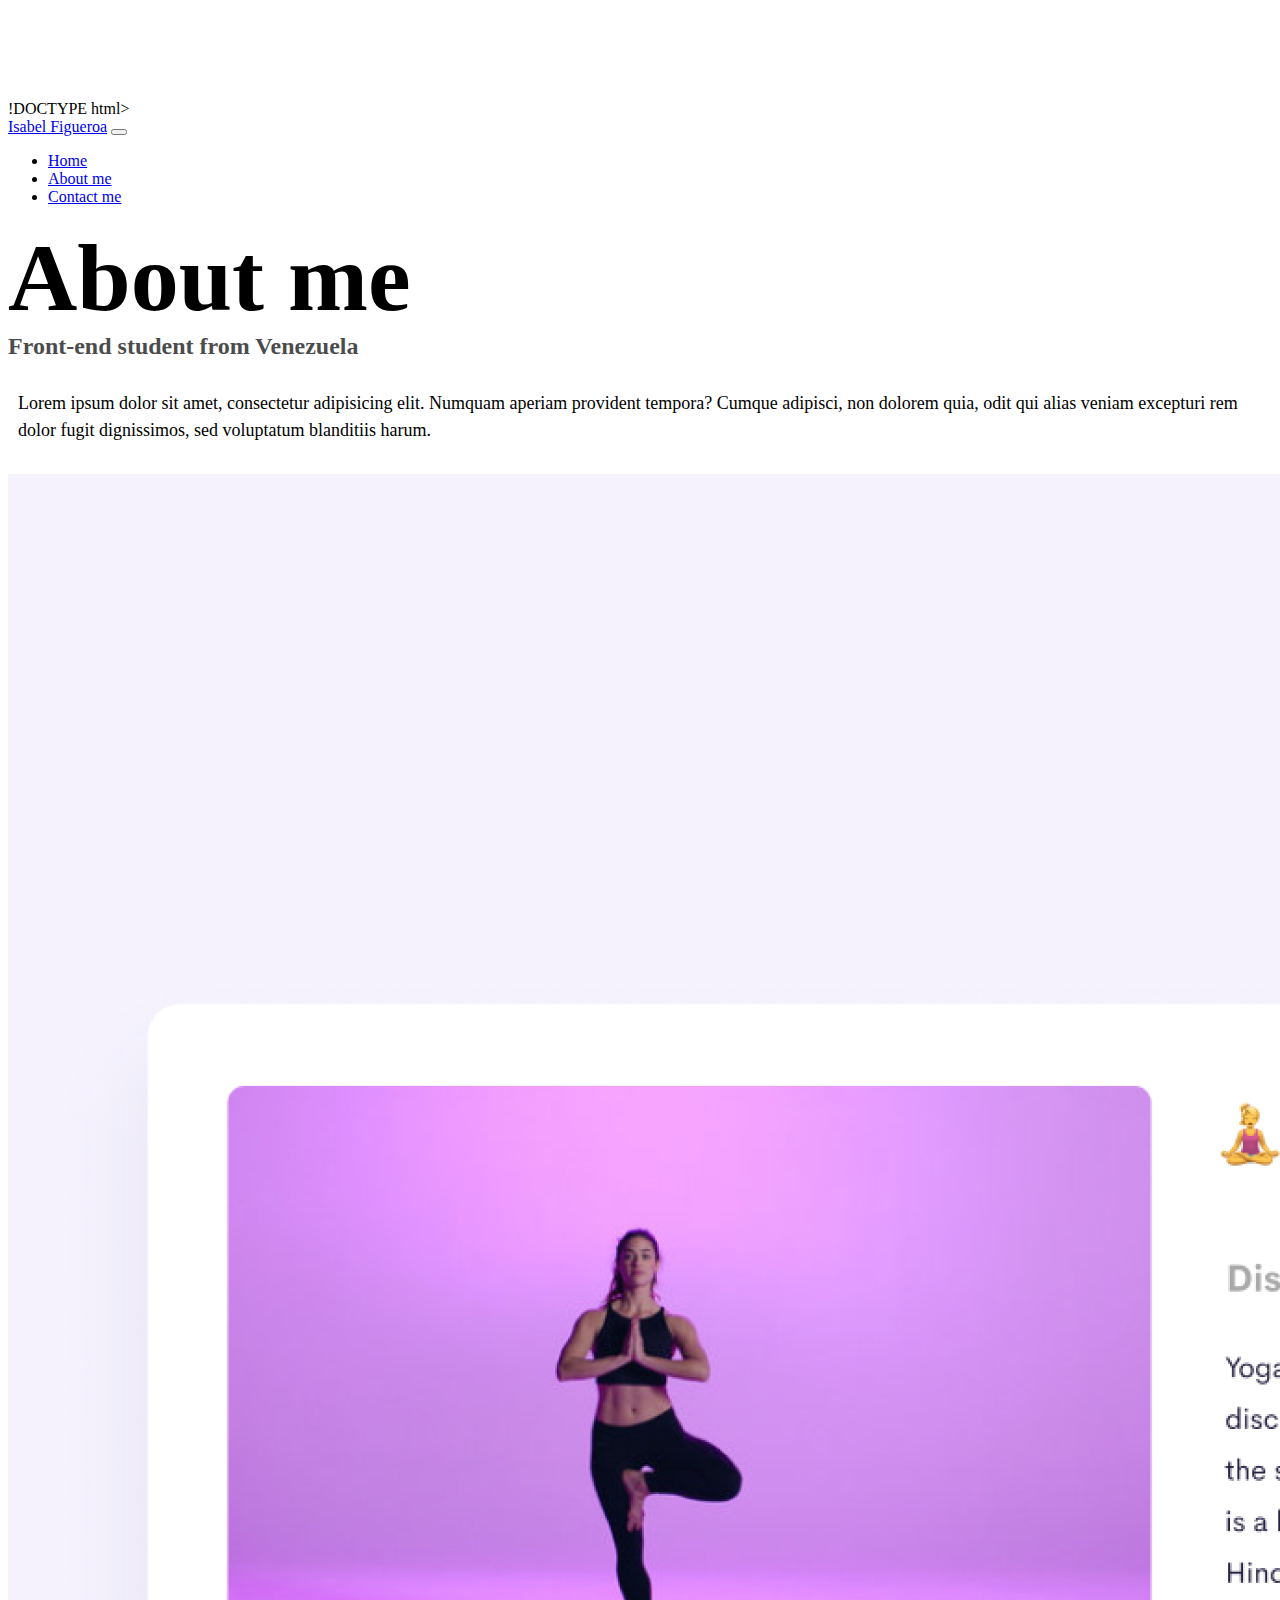
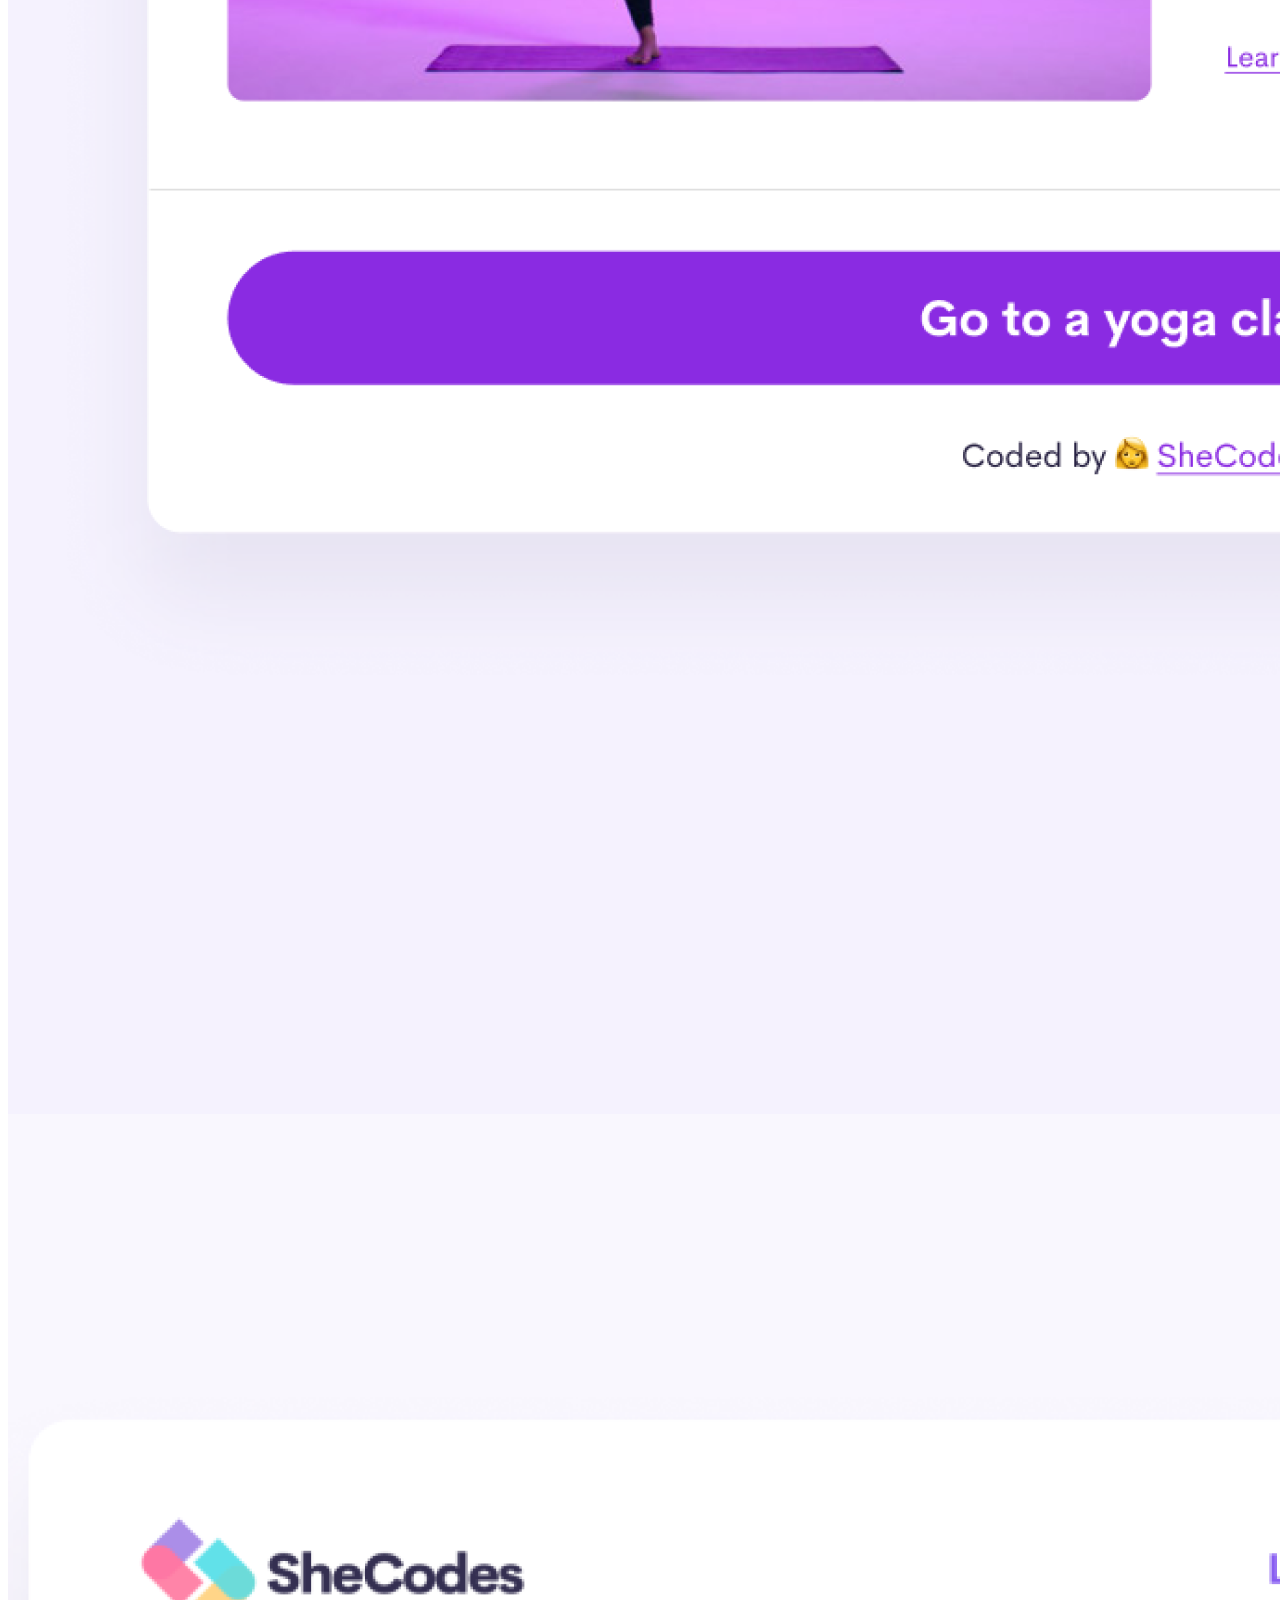
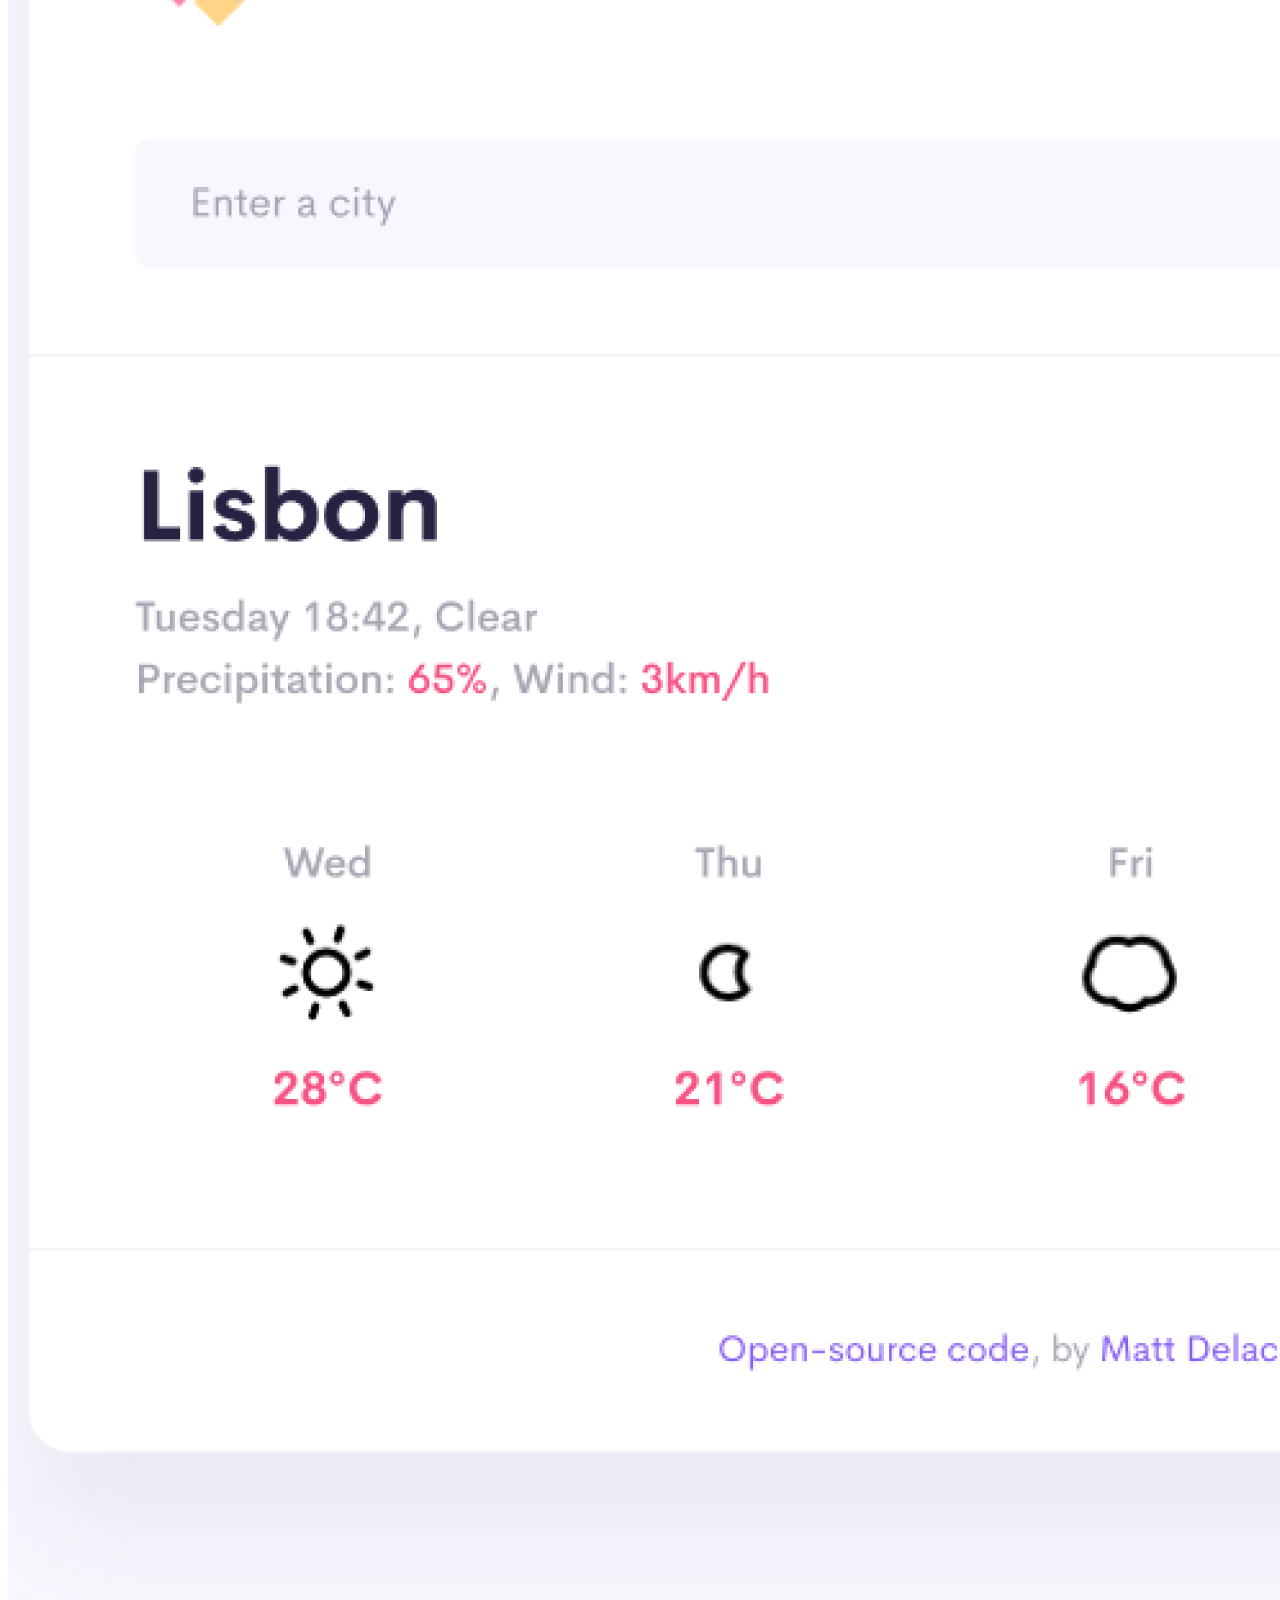
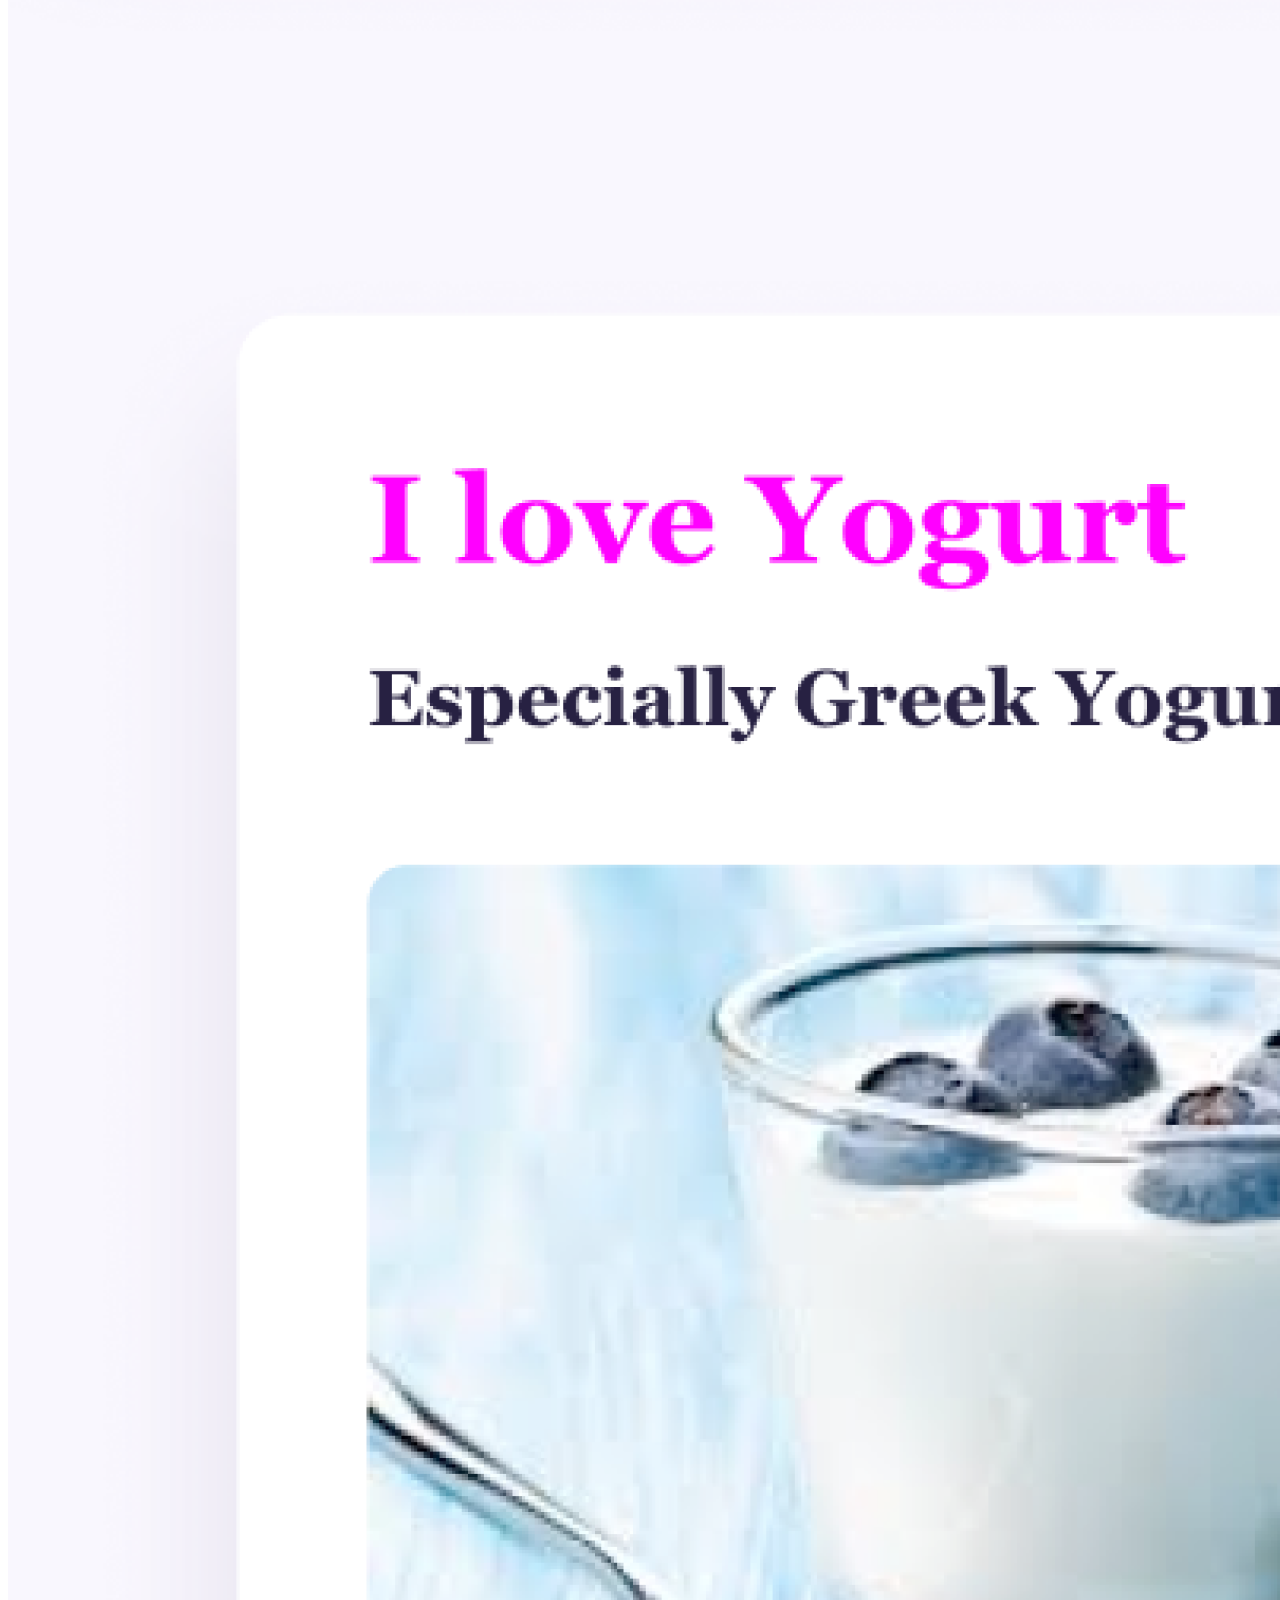
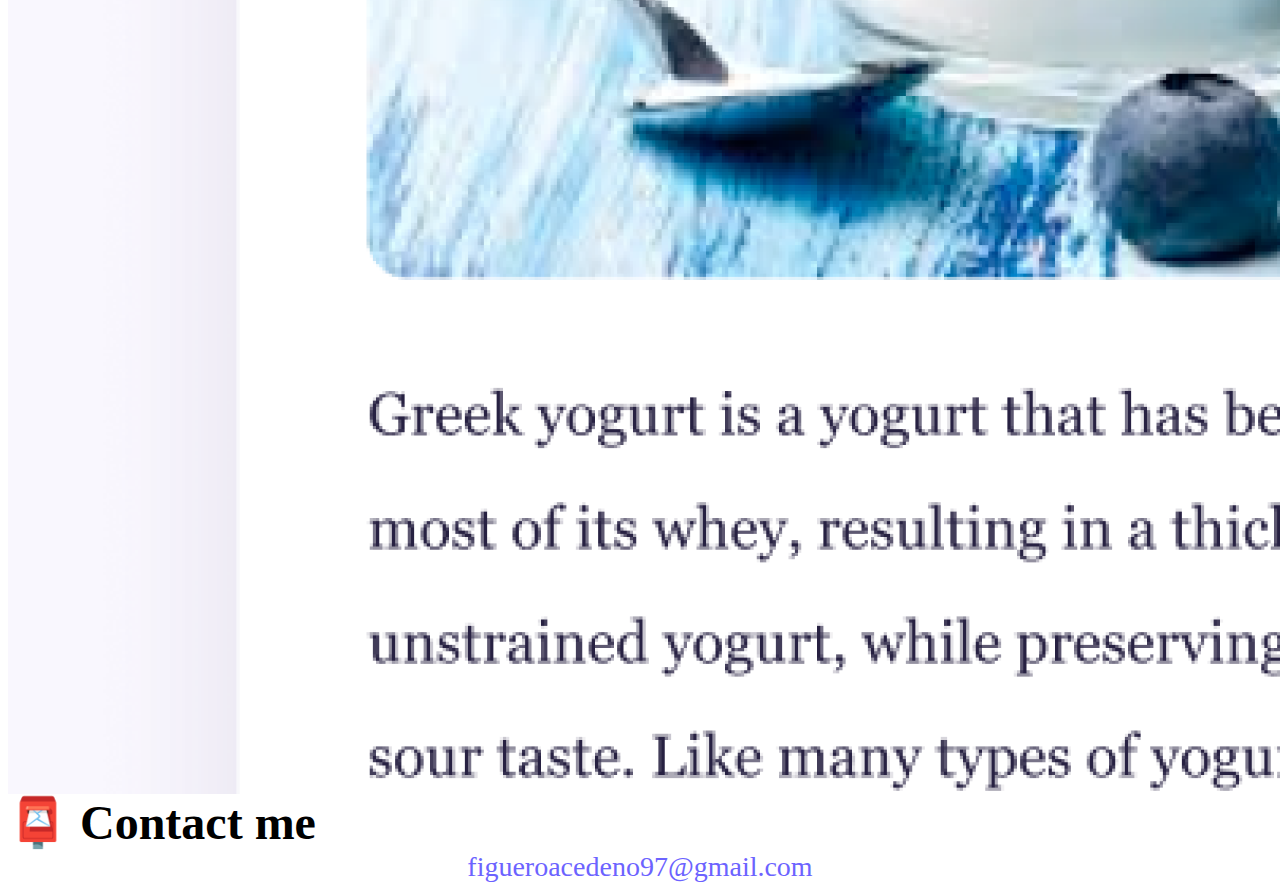
==== about.html @ 6a0daa3b "Initial commit" ====
!DOCTYPE html>
<html lang="en">
  <head>
    <meta charset="UTF-8" />
    <meta http-equiv="X-UA-Compatible" content="IE=edge" />
    <meta name="viewport" content="width=device-width, initial-scale=1.0" />
    <link
      href="https://cdn.jsdelivr.net/npm/bootstrap@5.0.0-beta2/dist/css/bootstrap.min.css"
      rel="stylesheet"
      integrity="sha384-BmbxuPwQa2lc/FVzBcNJ7UAyJxM6wuqIj61tLrc4wSX0szH/Ev+nYRRuWlolflfl"
      crossorigin="anonymous"
    />
    <script
      src="https://cdn.jsdelivr.net/npm/bootstrap@5.0.0-beta2/dist/js/bootstrap.bundle.min.js"
      integrity="sha384-b5kHyXgcpbZJO/tY9Ul7kGkf1S0CWuKcCD38l8YkeH8z8QjE0GmW1gYU5S9FOnJ0"
      crossorigin="anonymous"
    ></script>
    <link rel="stylesheet" href="styles.css" />
    <title>About Isabel Figueroa</title>
  </head>
  <body>
    <nav class="navbar navbar-expand-lg navbar-light bg-light fixed-top">
      <div class="container">
        <a class="navbar-brand" href="index.html">Isabel Figueroa</a>
        <button
          class="navbar-toggler"
          type="button"
          data-bs-toggle="collapse"
          data-bs-target="#navbarNav"
          aria-controls="navbarNav"
          aria-expanded="false"
          aria-label="Toggle navigation"
        >
          <span class="navbar-toggler-icon"></span>
        </button>
        <div class="collapse navbar-collapse" id="navbarNav">
          <ul class="navbar-nav">
            <li class="nav-item">
              <a class="nav-link" aria-current="page" href="index.html">Home</a>
            </li>
            <li class="nav-item">
              <a class="nav-link active" href="about.html">About me</a>
            </li>
            <li class="nav-item">
              <a class="nav-link" href="about.html#contact">Contact me</a>
            </li>
          </ul>
        </div>
      </div>
    </nav>
    <h1 class="text-center">About me</h1>
    <h3 class="text-center">Front-end student from Venezuela</h3>
    <div class="about-paragraphs text-center">
      <p>
        Lorem ipsum dolor sit amet, consectetur adipisicing elit. Numquam
        aperiam provident tempora? Cumque adipisci, non dolorem quia, odit qui
        alias veniam excepturi rem dolor fugit dignissimos, sed voluptatum
        blanditiis harum.
      </p>
    </div>
    <div class="container">
      <div class="row">
        <div class="col-sm-4">
          <img src="images/yoga.png" class="img-fluid p-2 shadow rounded" />
        </div>
        <div class="col-sm-4">
          <img src="images/weather.png" class="img-fluid p-2 shadow rounded" />
        </div>
        <div class="col-sm-4">
          <img src="images/yogurt.png" class="img-fluid p-2 shadow rounded" />
        </div>
      </div>
    </div>
    <div id="contact" class="mt-5">
      <h2 class="text-center">📮 Contact me</h2>
      <a href="mailto:[YOUR EMAIL]" class="email-link">
        figueroacedeno97@gmail.com</a
      >
    </div>
  </body>
</html>
---- styles.css ----
:root {
  --primary-color: #6c63ff;
  --secondary-color: #f5f2fe;
  --box-shadow: 0 5px 10px rgba(0, 0, 0, 0.3);
}

body {
  margin-top: 100px;
}

h1,
h2,
h3 {
  margin: 0;
}

h1 {
  font-size: 96px;
}

h2 {
  font-size: 48px;
}

h3 {
  font-size: 24px;
  opacity: 0.7;
}

p {
  font-size: 18px;
  line-height: 1.5;
}

.navigation-links {
  display: flex;
  margin-top: 40px;
  justify-content: center;
}

.navigation-links a {
  margin: 20px;
}

.primary-link {
  border-radius: 4px;
  padding: 20px 15px;
  text-decoration: none;
  text-transform: capitalize;
  background: var(--primary-color);
  box-shadow: var(--box-shadow);
  color: white;
}

.secondary-link {
  border-radius: 4px;
  padding: 20px 15px;
  text-decoration: none;
  text-transform: capitalize;
  color: var(--primary-color);
  border: 1px solid var(--primary-color);
}

.homepage-link {
  color: var(--primary-color);
  text-align: center;
  display: block;
}

.about-paragraphs {
  margin: 30px 0;
}

.about-paragraphs p {
  margin: 10px;
}

.email-link {
  display: flex;
  justify-content: center;
  color: var(--primary-color);
  font-size: 28px;
  text-decoration: none;
}

.email-link:hover {
  text-decoration: underline;
}
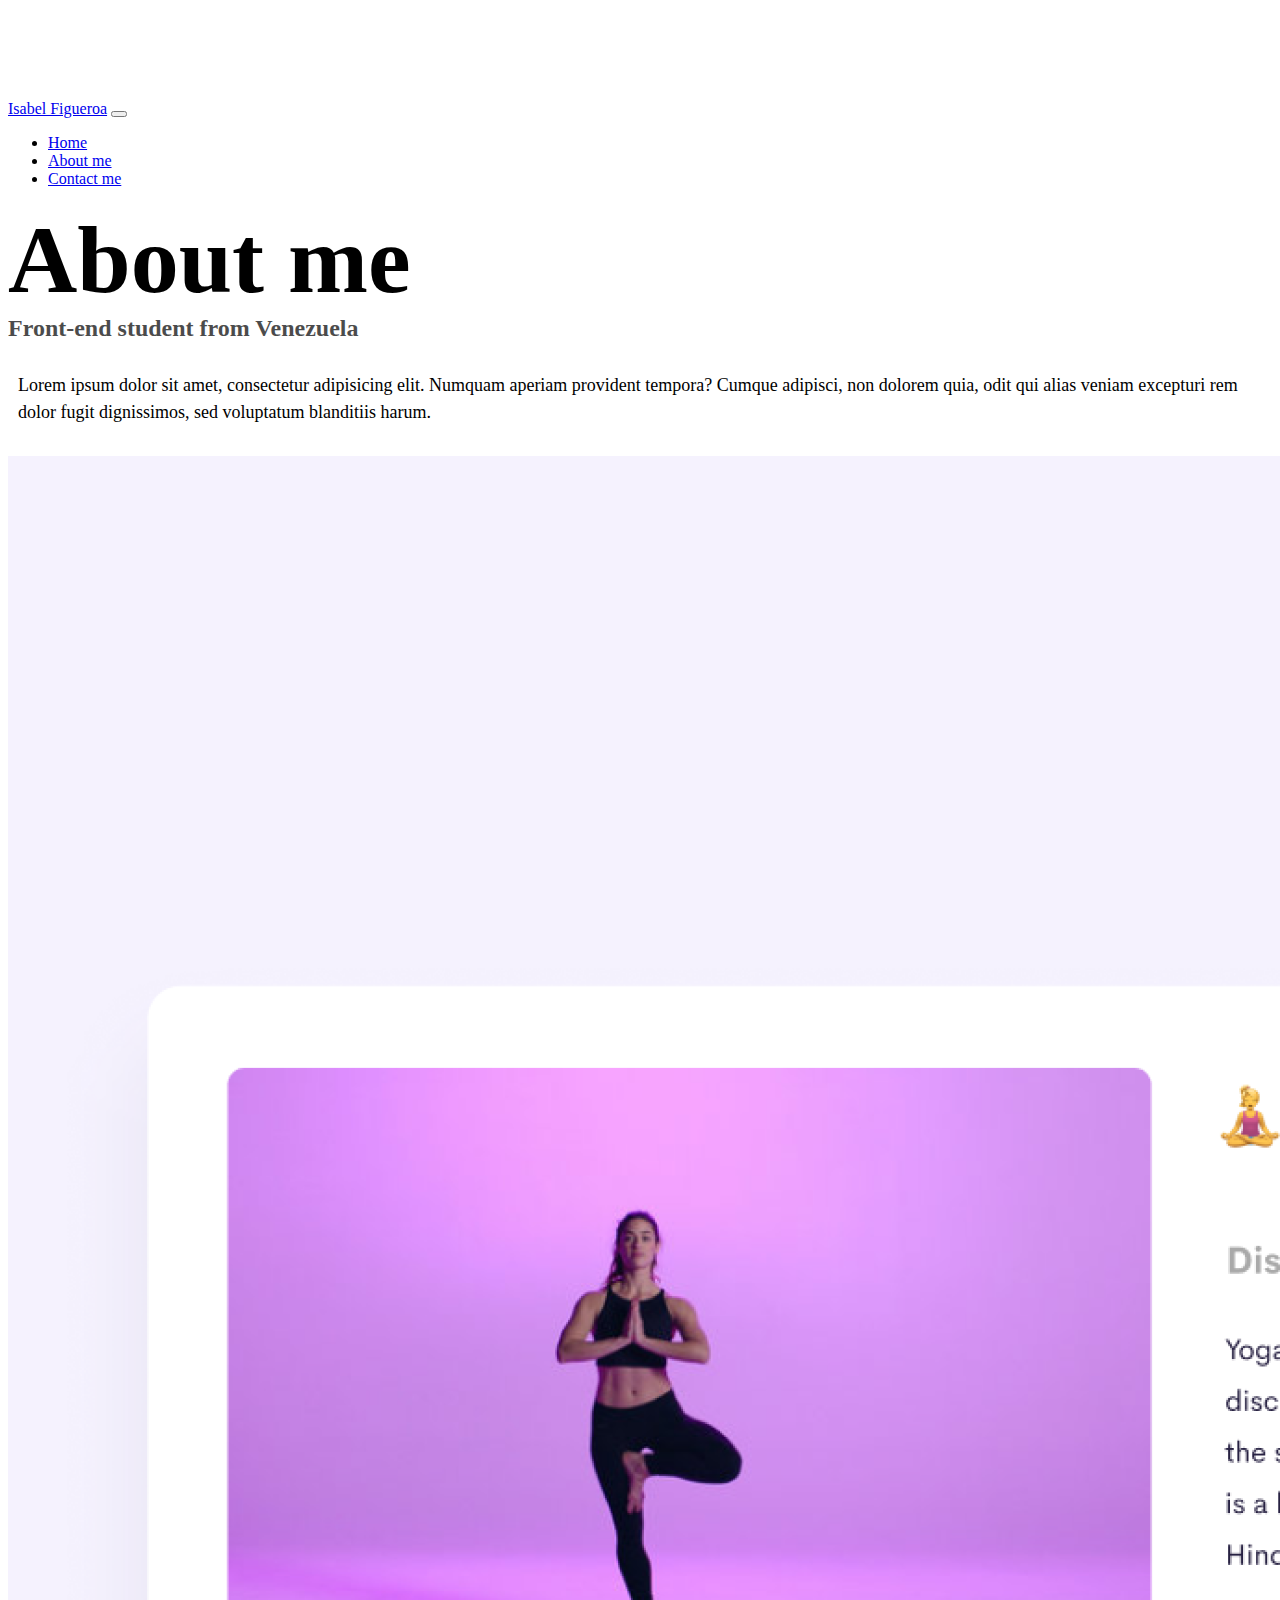
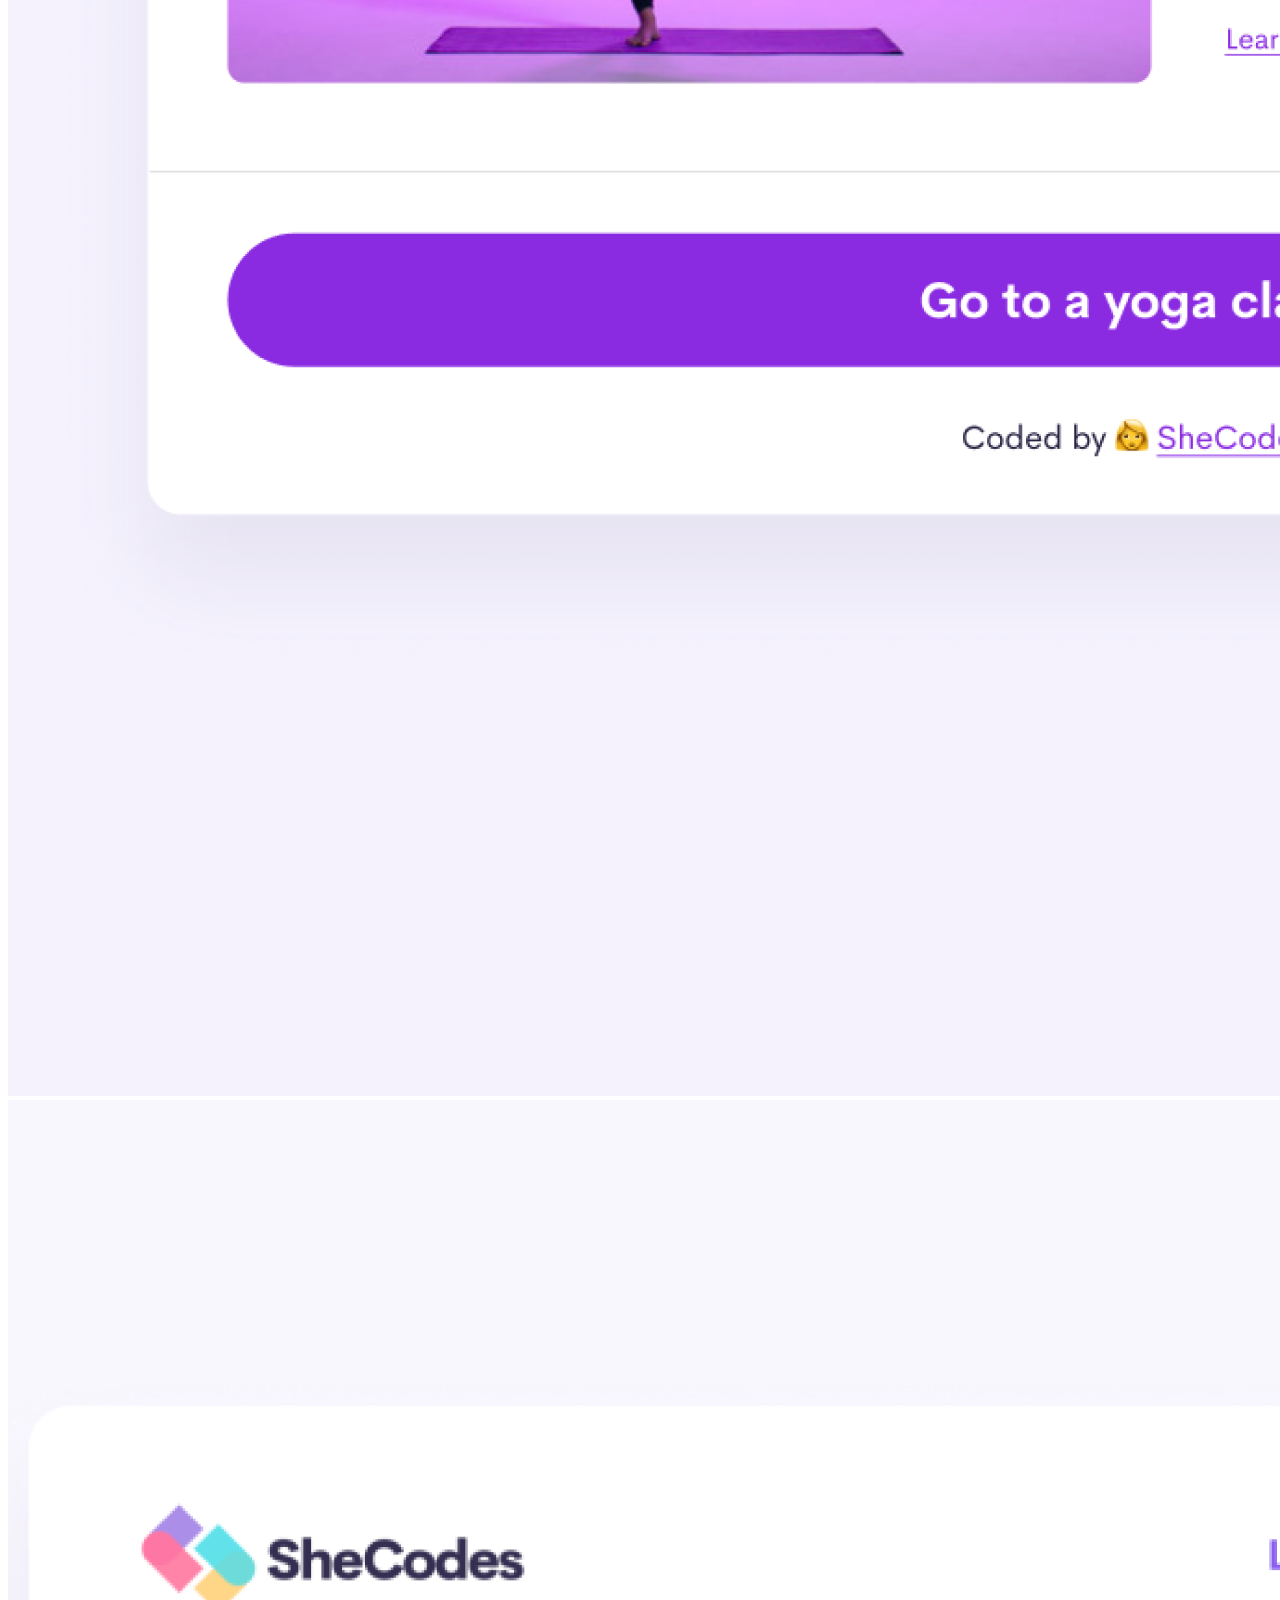
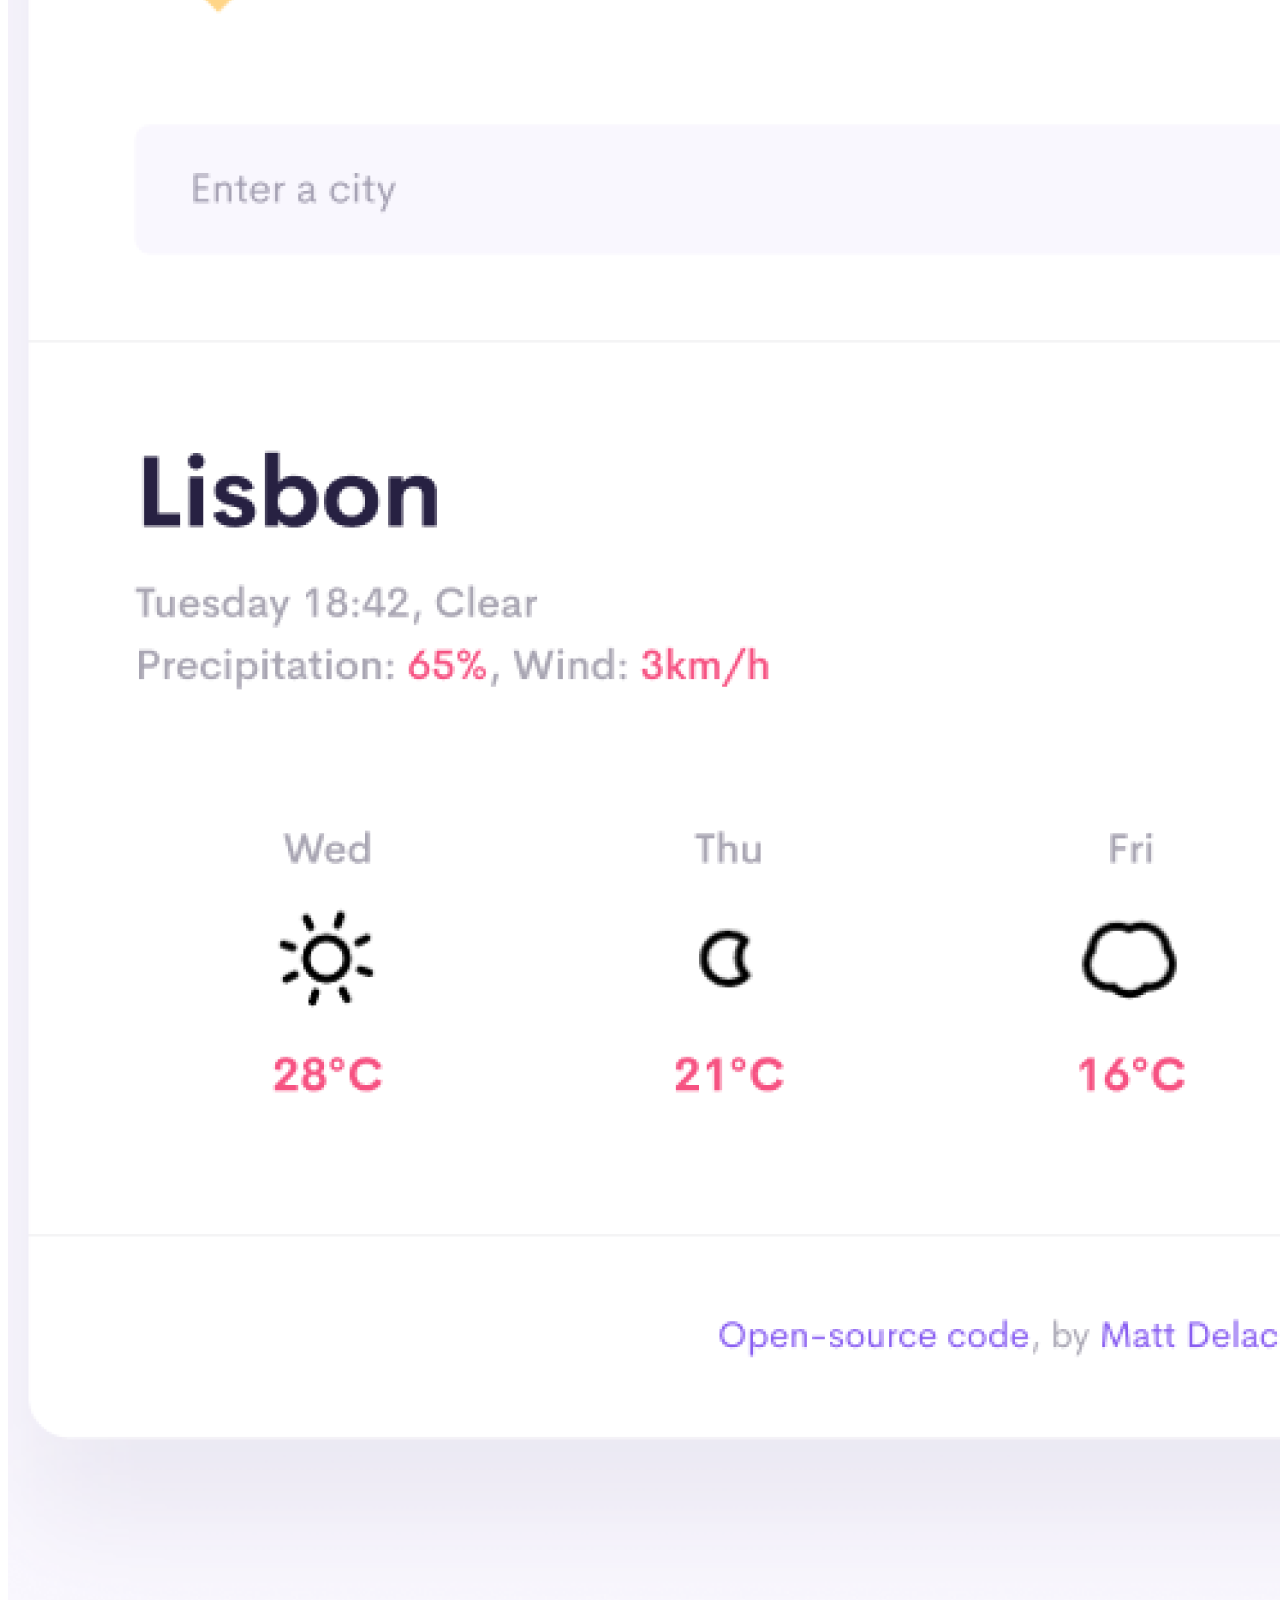
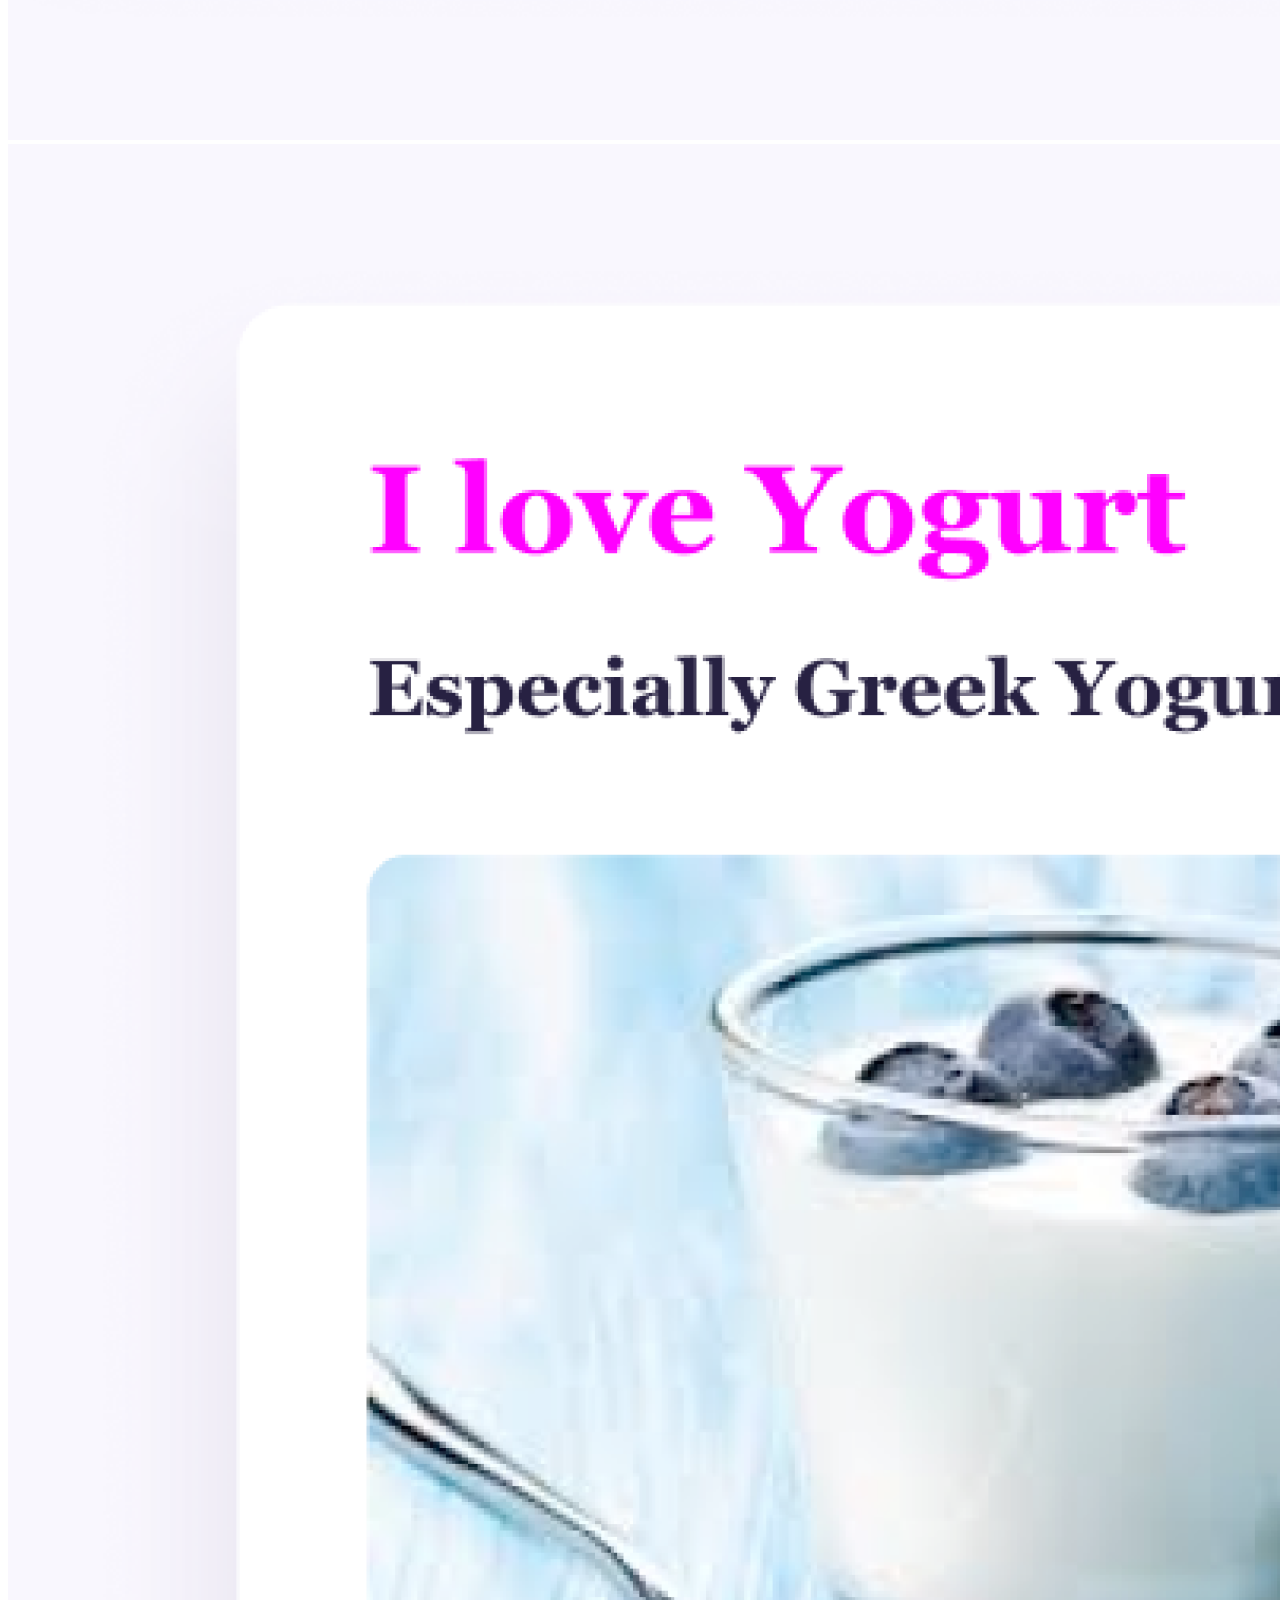
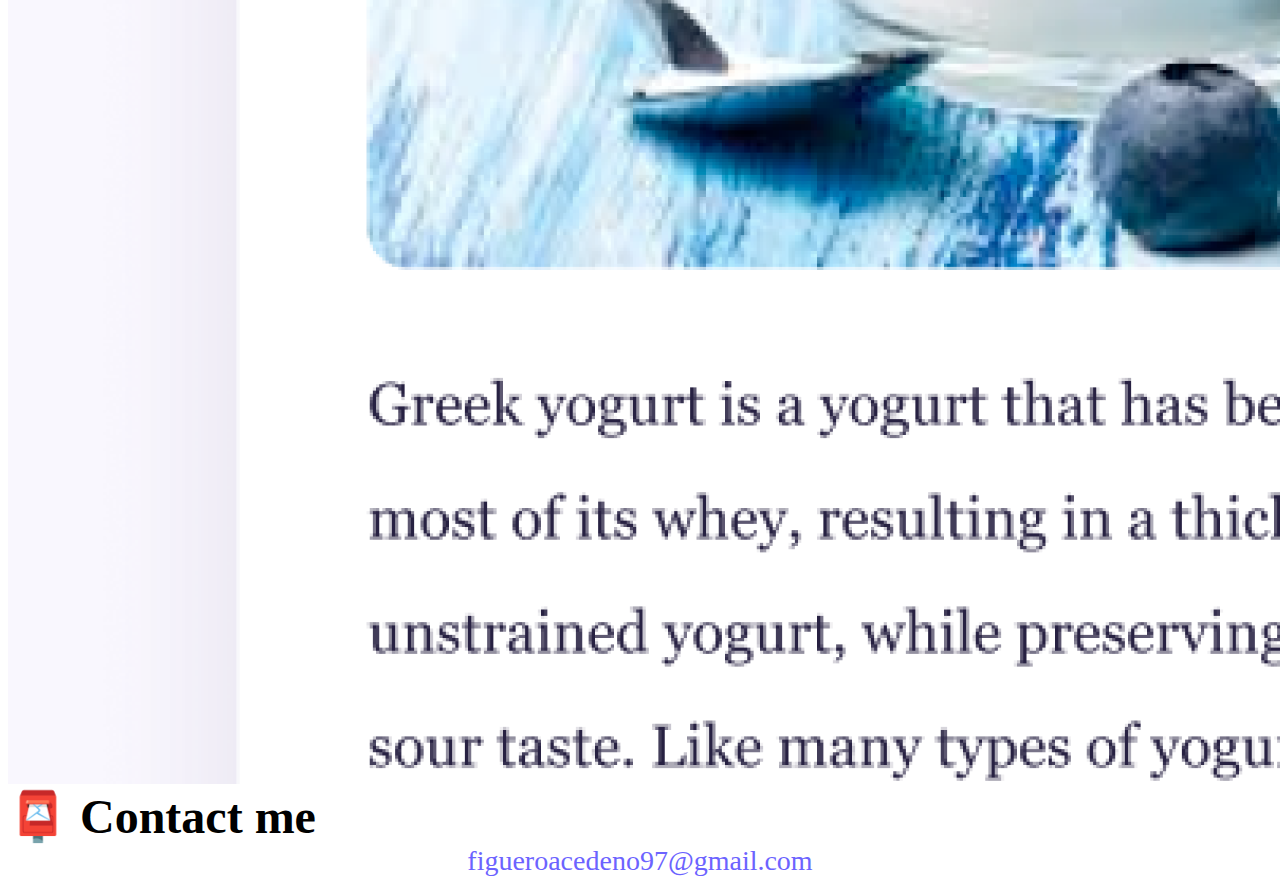
==== commit f512dfe9: "Modified some CSS and made it SEO friendly." ====
--- a/about.html
+++ b/about.html
@@ -1,9 +1,13 @@
-!DOCTYPE html>
+<!DOCTYPE html>
 <html lang="en">
   <head>
     <meta charset="UTF-8" />
     <meta http-equiv="X-UA-Compatible" content="IE=edge" />
     <meta name="viewport" content="width=device-width, initial-scale=1.0" />
+    <meta
+      name="description"
+      content="Get to know Isabel Figueroa, a front-end student from Venezuela."
+    />
     <link
       href="https://cdn.jsdelivr.net/npm/bootstrap@5.0.0-beta2/dist/css/bootstrap.min.css"
       rel="stylesheet"
@@ -61,19 +65,19 @@
     <div class="container">
       <div class="row">
         <div class="col-sm-4">
-          <img src="images/yoga.png" class="img-fluid p-2 shadow rounded" />
+          <img src="/images/yoga.png" class="img-fluid p-2 shadow rounded" />
         </div>
         <div class="col-sm-4">
-          <img src="images/weather.png" class="img-fluid p-2 shadow rounded" />
+          <img src="/images/weather.png" class="img-fluid p-2 shadow rounded" />
         </div>
         <div class="col-sm-4">
-          <img src="images/yogurt.png" class="img-fluid p-2 shadow rounded" />
+          <img src="/images/yogurt.png" class="img-fluid p-2 shadow rounded" />
         </div>
       </div>
     </div>
     <div id="contact" class="mt-5">
       <h2 class="text-center">📮 Contact me</h2>
-      <a href="mailto:[YOUR EMAIL]" class="email-link">
+      <a href="mailto:[YOUR EMAIL]" title="Contact me" class="email-link">
         figueroacedeno97@gmail.com</a
       >
     </div>
--- a/styles.css
+++ b/styles.css
@@ -86,3 +86,25 @@
 .email-link:hover {
   text-decoration: underline;
 }
+
+@media (max-width: 576px) {
+  h1 {
+    font-size: 50px;
+    margin-bottom: 2px;
+  }
+  h2 {
+    font-size: 35px;
+    text-align: center;
+  }
+
+  .img {
+    display: none;
+  }
+  .text {
+    width: 100%;
+    text-align: center;
+  }
+  .responsive{
+    padding: 20px 30%;
+  }
+}
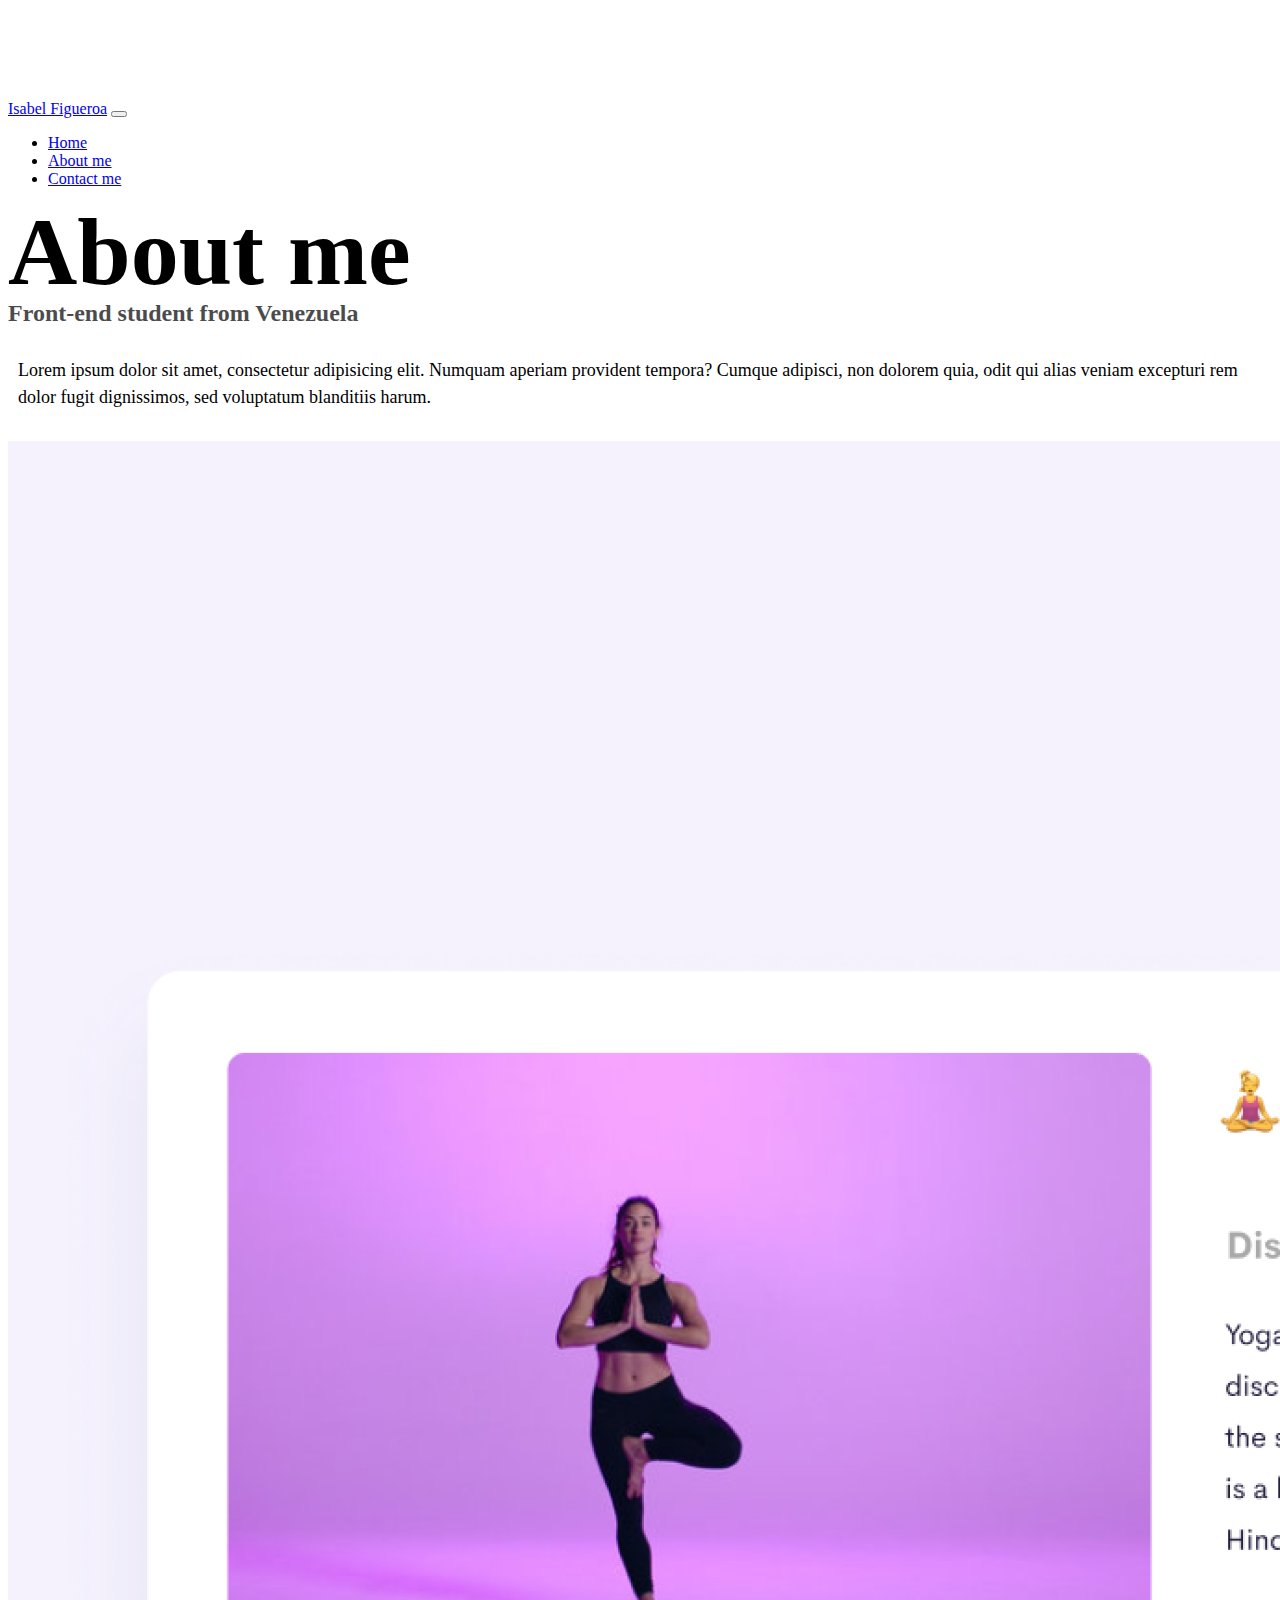
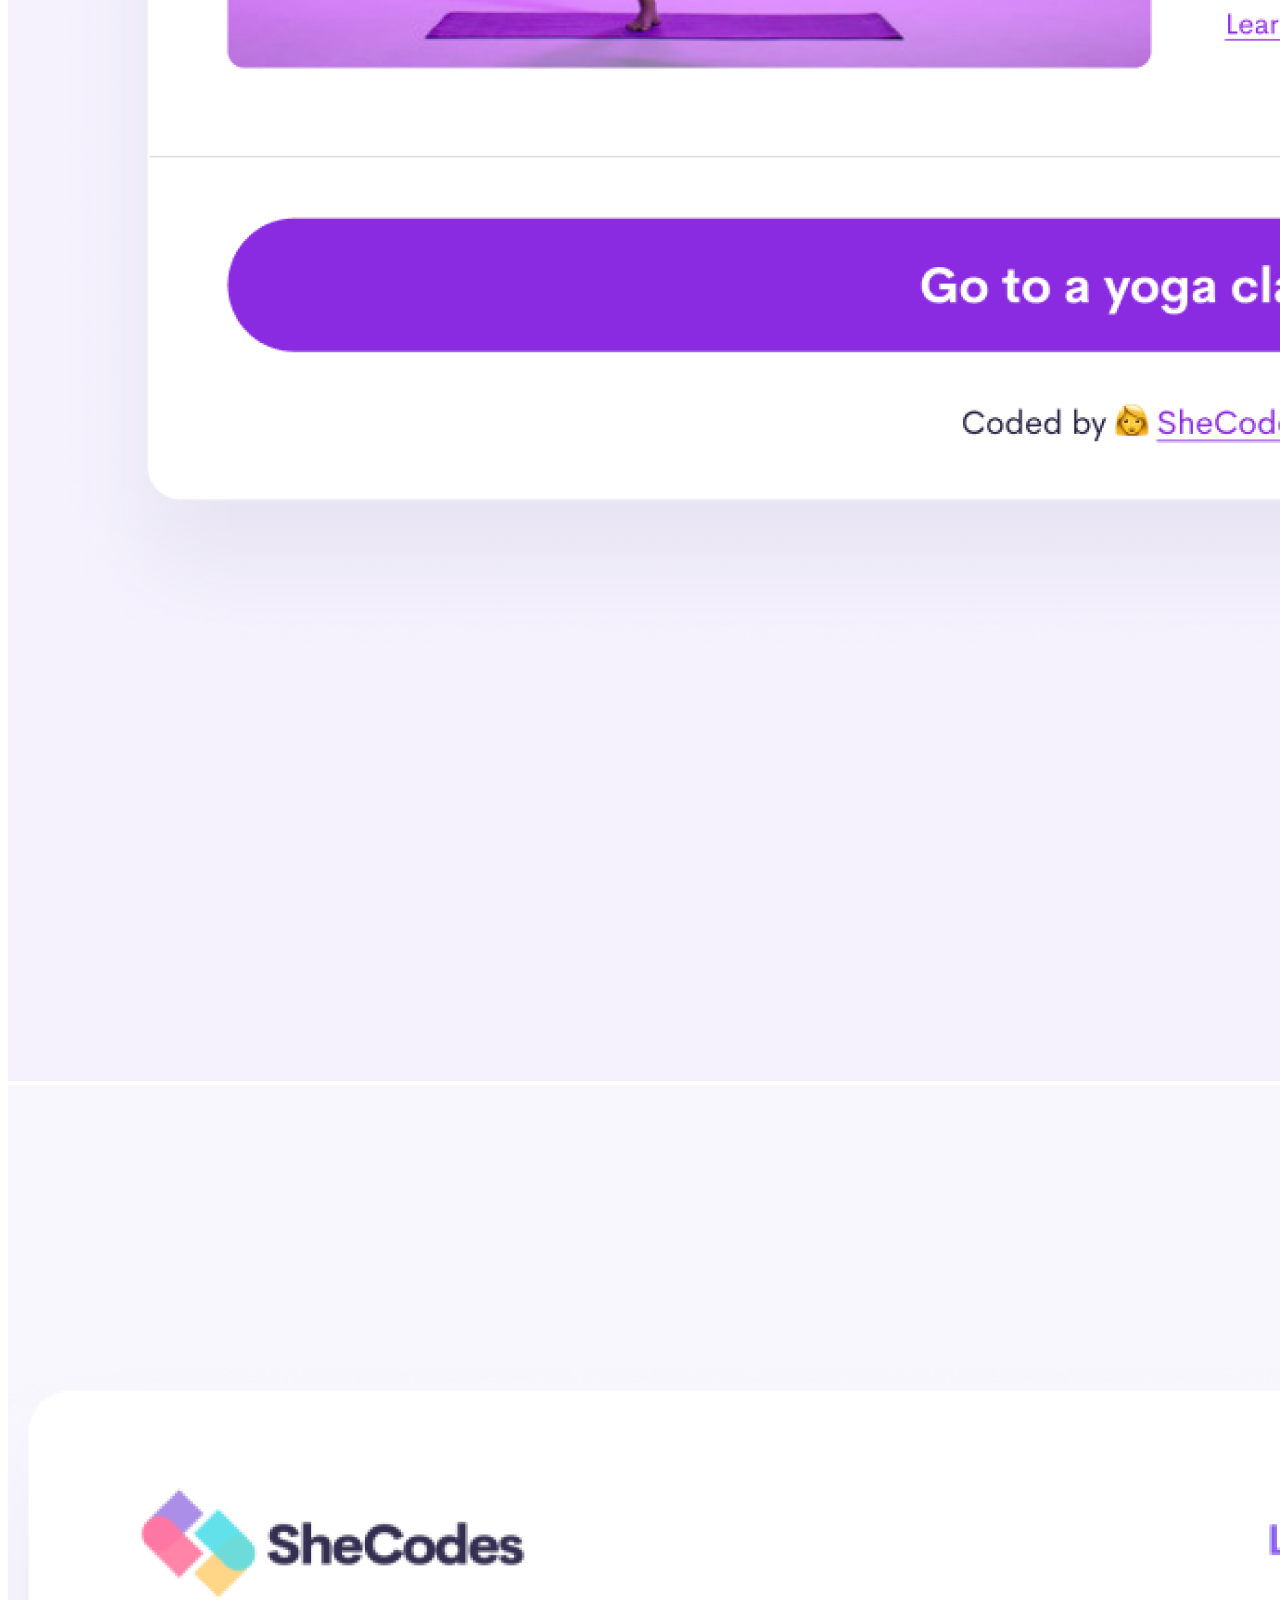
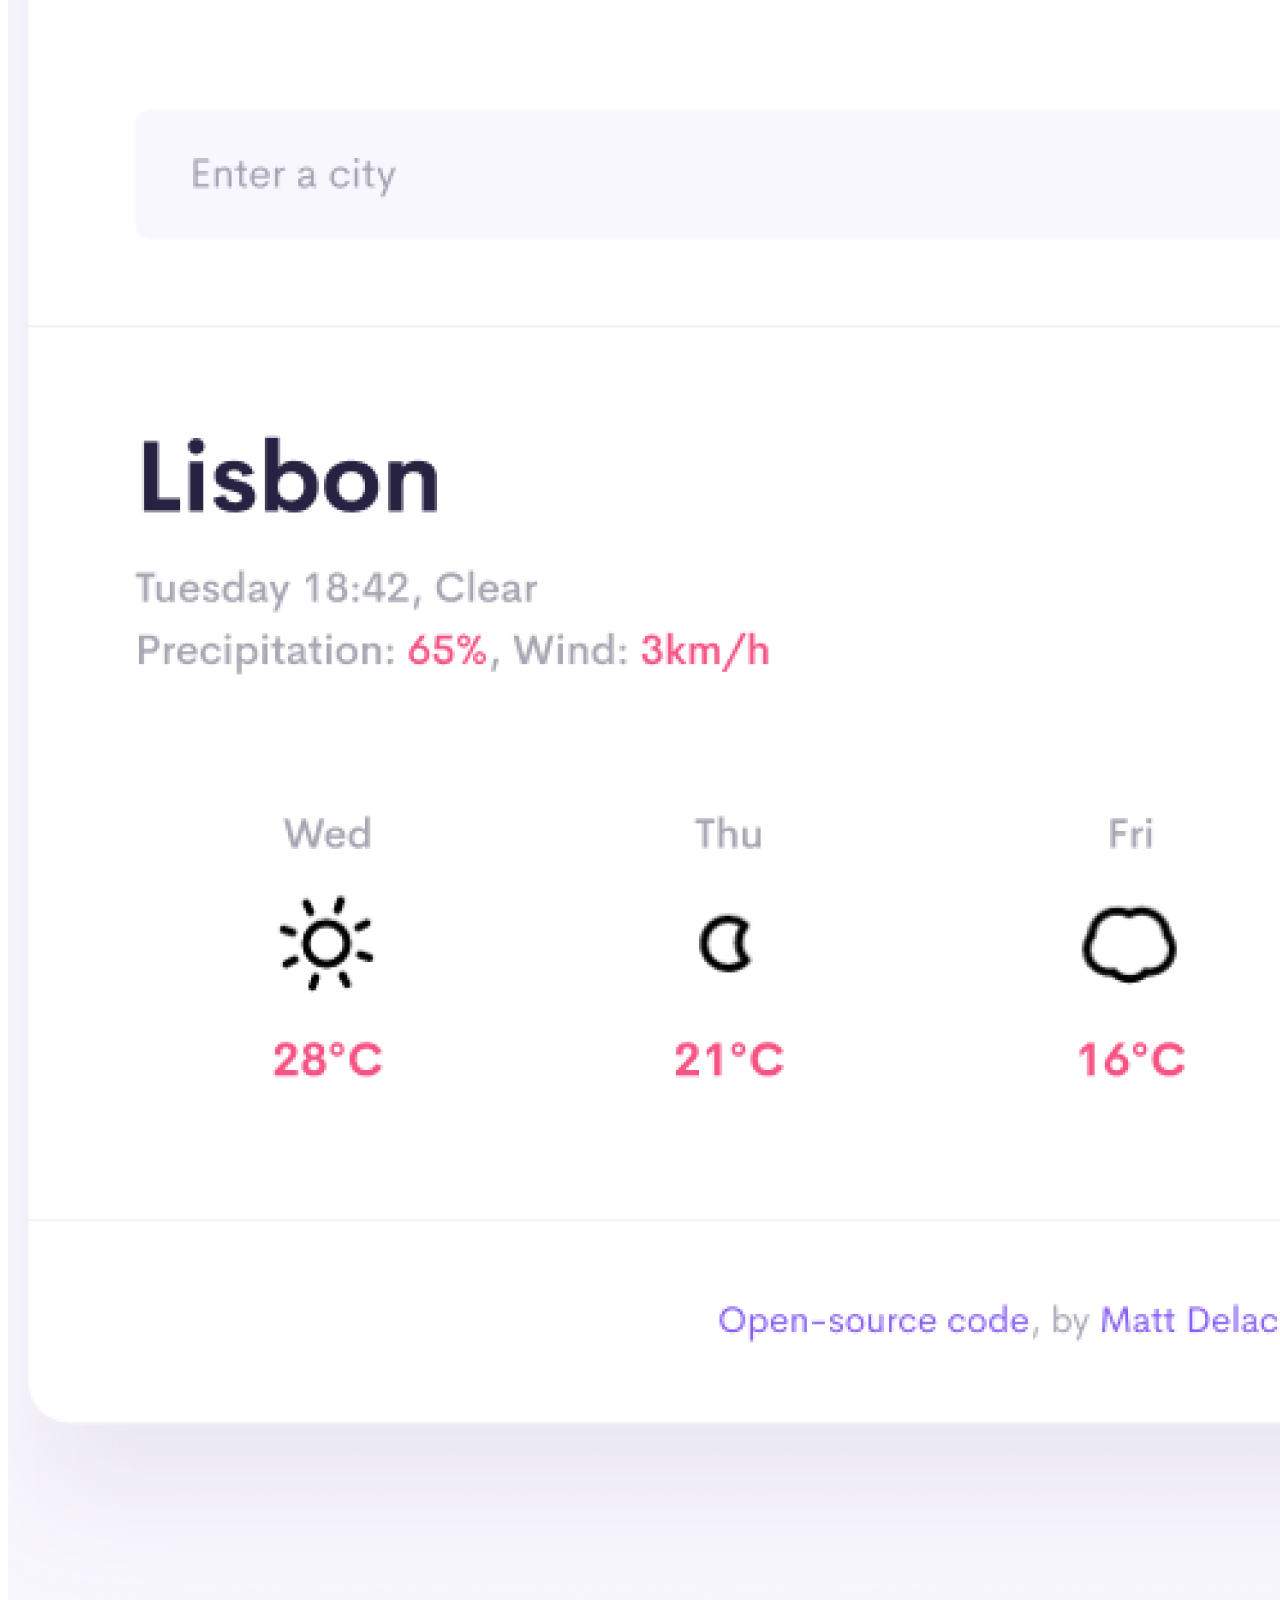
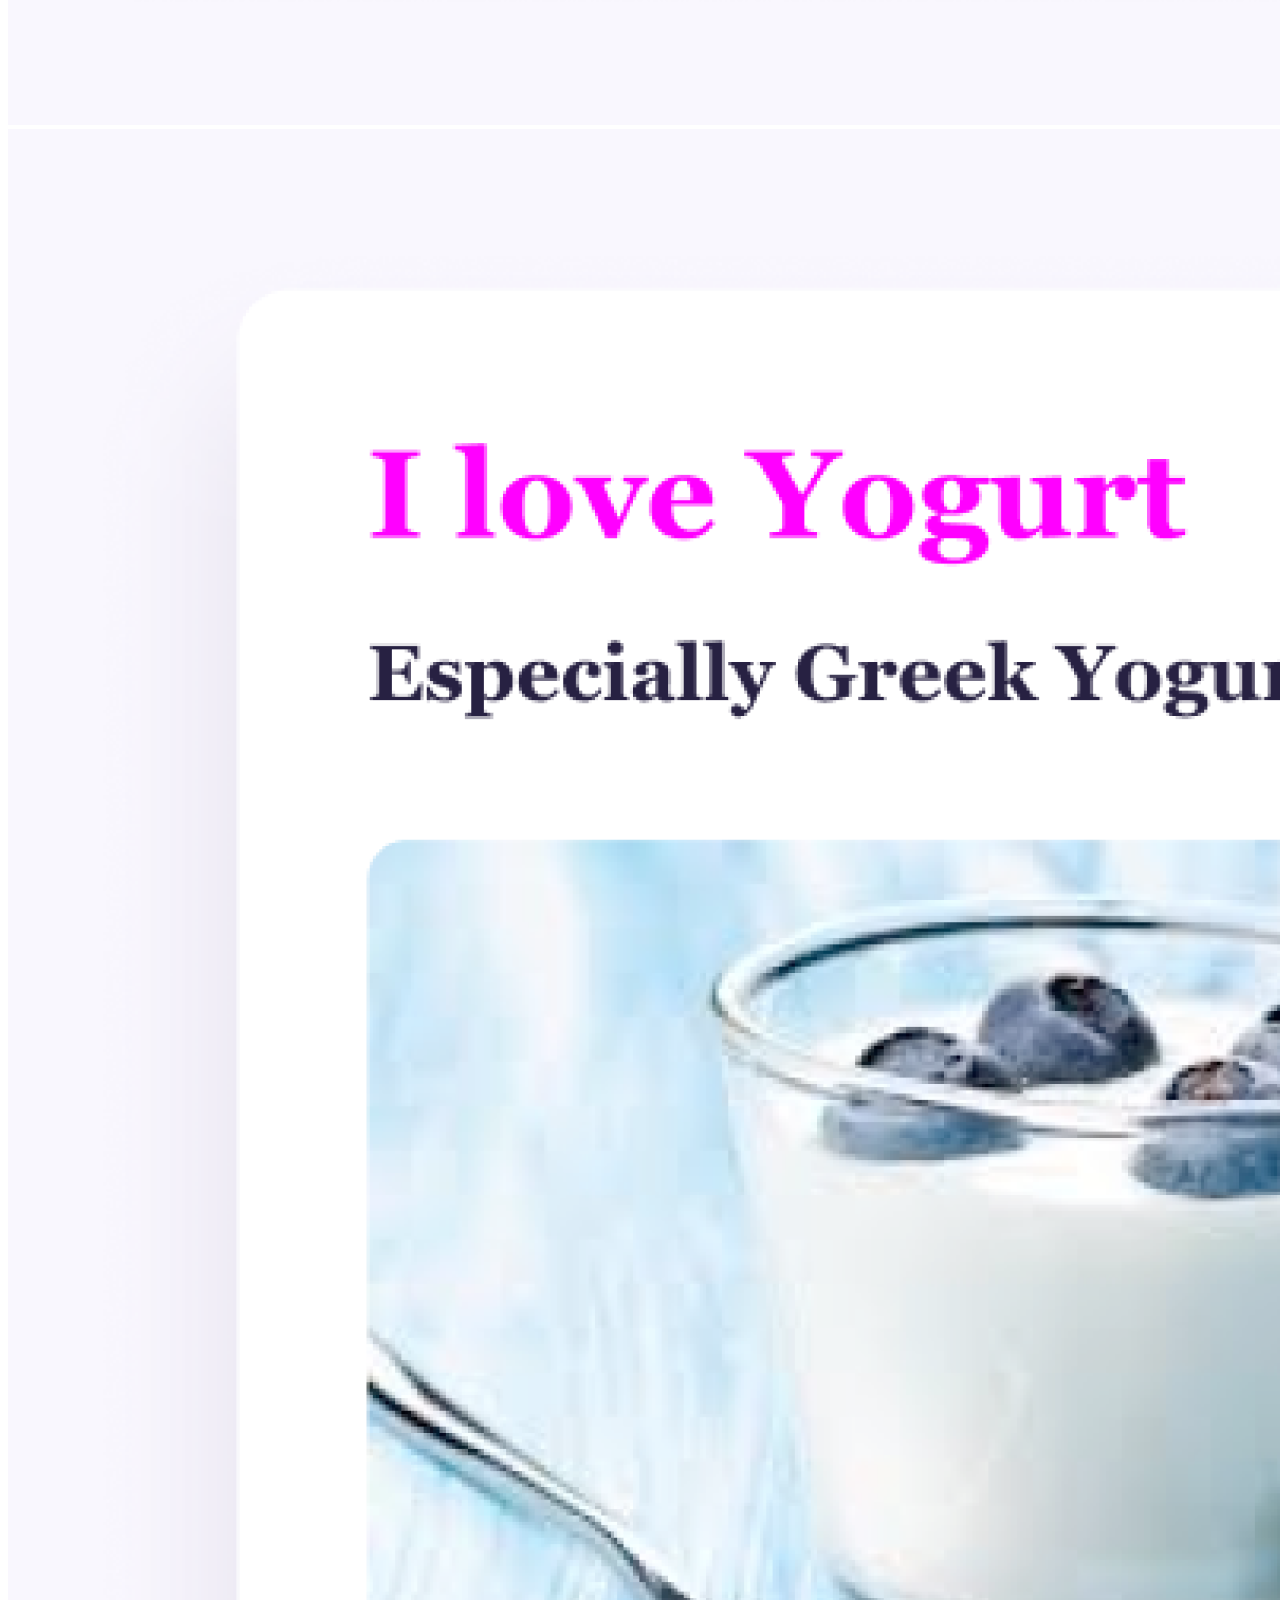
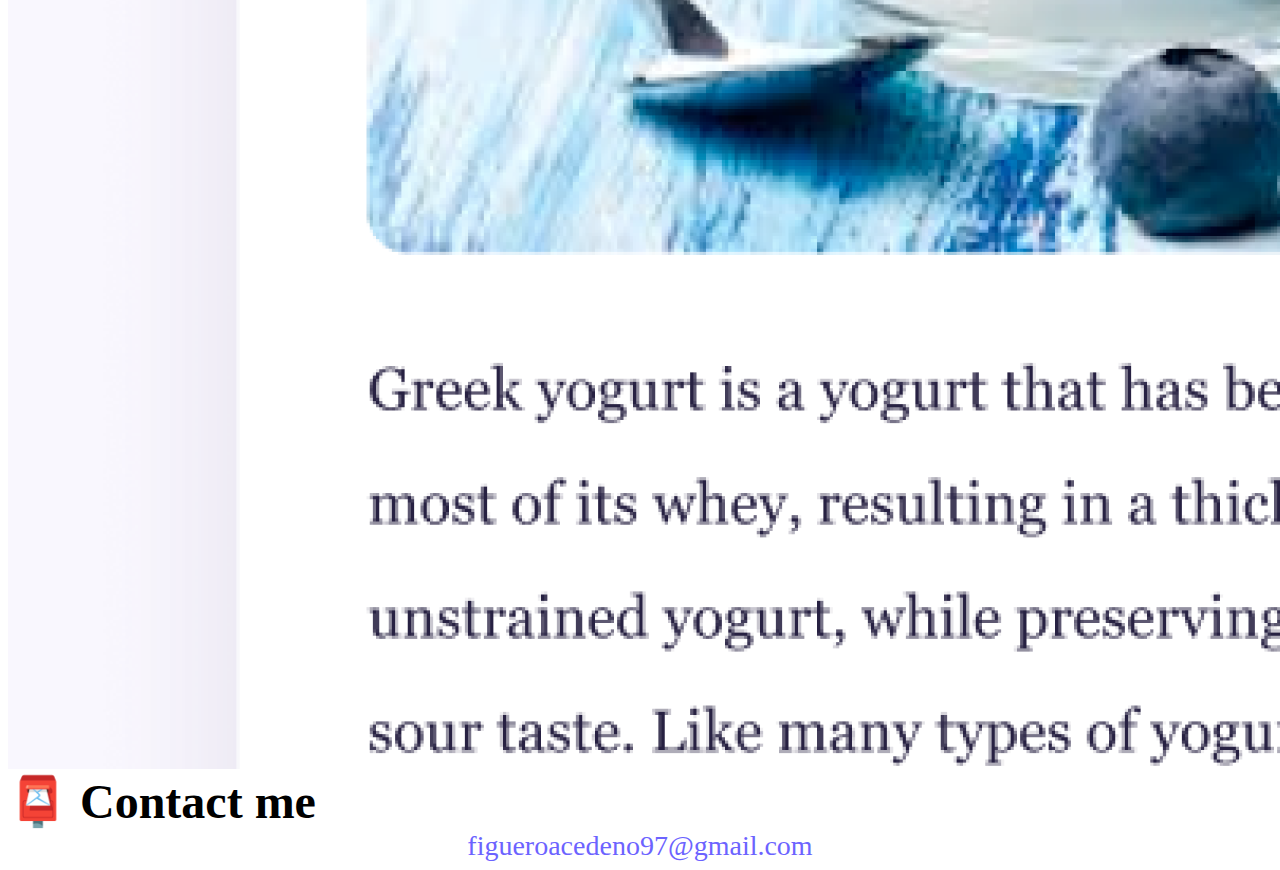
==== commit ca5f5a10: "Made some minor css changes" ====
--- a/about.html
+++ b/about.html
@@ -65,13 +65,13 @@
     <div class="container">
       <div class="row">
         <div class="col-sm-4">
-          <img src="/images/yoga.png" class="img-fluid p-2 shadow rounded" />
+          <img src="/images/yoga.png" class="img-fluid p-2 shadow rounded mb-4" />
         </div>
         <div class="col-sm-4">
-          <img src="/images/weather.png" class="img-fluid p-2 shadow rounded" />
+          <img src="/images/weather.png" class="img-fluid p-2 shadow rounded mb-4" />
         </div>
         <div class="col-sm-4">
-          <img src="/images/yogurt.png" class="img-fluid p-2 shadow rounded" />
+          <img src="/images/yogurt.png" class="img-fluid p-2 shadow rounded mb-4" />
         </div>
       </div>
     </div>
--- a/styles.css
+++ b/styles.css
@@ -6,6 +6,7 @@
 
 body {
   margin-top: 100px;
+  margin-bottom: 100 0;
 }
 
 h1,
@@ -16,6 +17,7 @@
 
 h1 {
   font-size: 96px;
+  line-height: 1;
 }
 
 h2 {
@@ -50,6 +52,9 @@
   background: var(--primary-color);
   box-shadow: var(--box-shadow);
   color: white;
+}
+.primary-link:hover {
+    color:white;
 }
 
 .secondary-link {
@@ -89,11 +94,11 @@
 
 @media (max-width: 576px) {
   h1 {
-    font-size: 50px;
+    font-size: 48px;
     margin-bottom: 2px;
   }
   h2 {
-    font-size: 35px;
+    font-size: 36px;
     text-align: center;
   }
 
